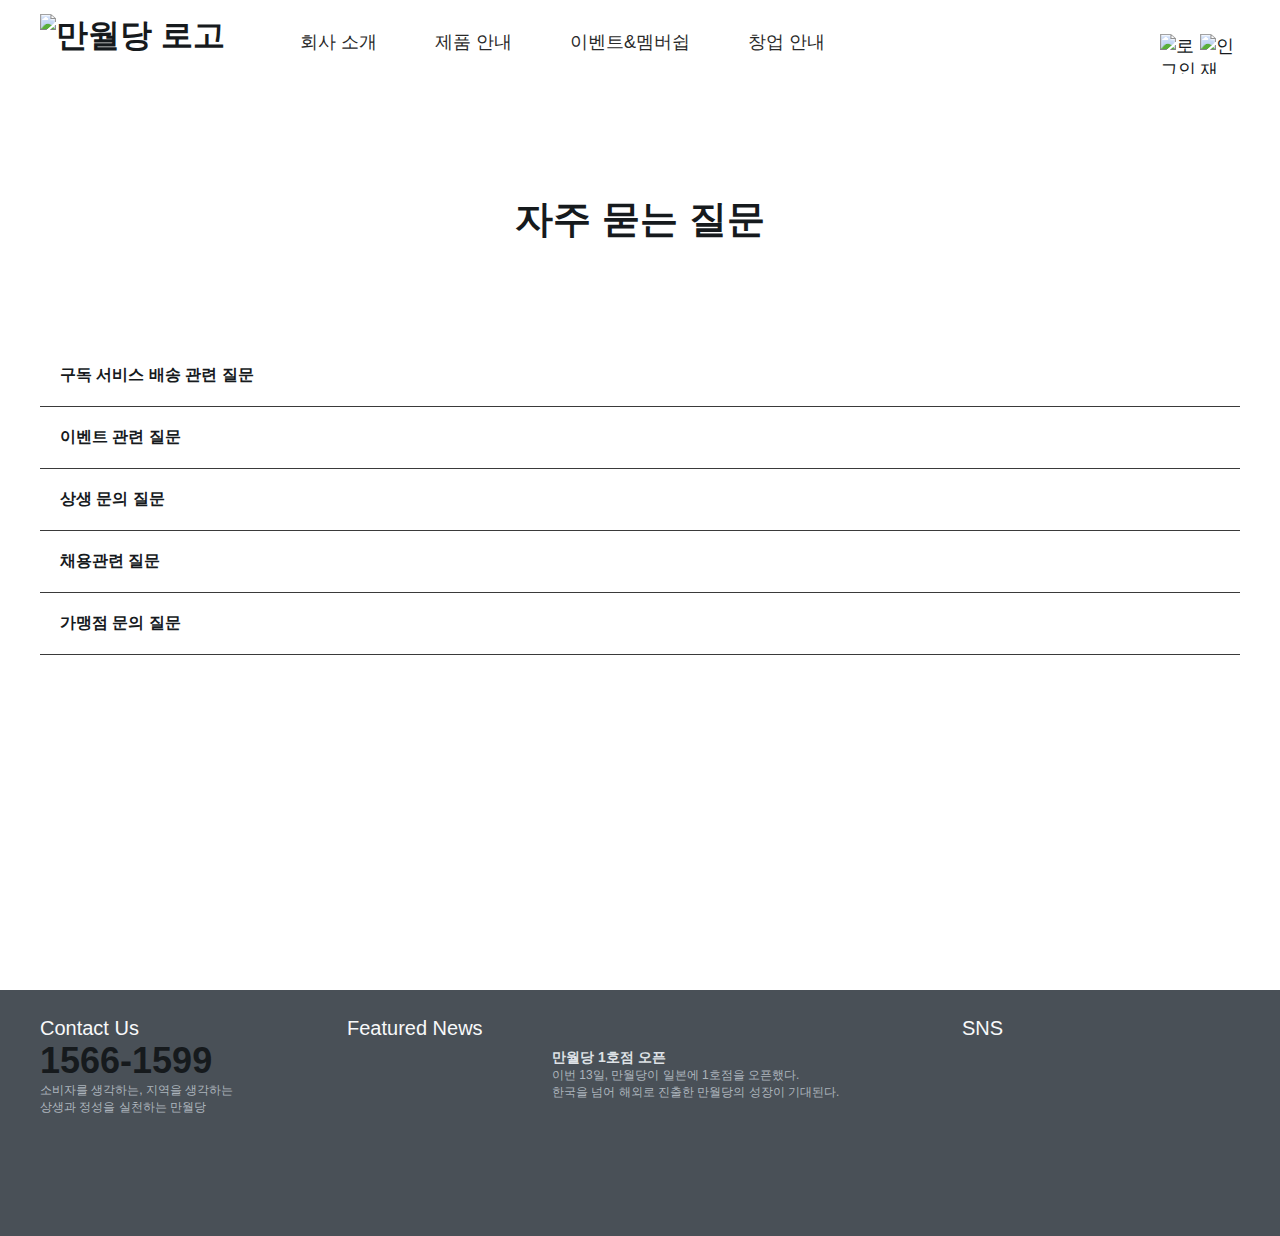
==== html/jungenjin_faq.html @ aa4dad84 "commit2" ====
<!DOCTYPE html>
<html lang="ko">
<head>
    <meta charset="UTF-8">
    <meta http-equiv="X-UA-Compatible" content="IE=edge">
    <meta name="viewport" content="width=device-width, initial-scale=1.0">
    <title>만월당</title>
    <link rel="stylesheet" href="../css/jungenjin_faq.css" />
    <link rel="shortcut ico" href="../resources/images/jungenjin/bread.ico" />
    <link rel="icon" href="../resources/images/jungenjin/bread.ico" />
    <script src="../javascript/jquery-3.3.1.min.js"></script>
    <script>
      $(document).ready(function(){
         $('#m_QA  a.m1').click(function () {
               //서브 메뉴(ul 요소)가 존재하는 a 요소(.m)를 click하면,
               var test = $(this).next().addBack();
               //    console.log(this); //a.m
               //    console.log(test); //0 : a.m, 1 : ul
               //find() : ul 요소의 하위 요소 중 .m, ul 요소를 선택합니다
               test.toggleClass('on').end();
               //    console.log(test.toggleClass('on').end()); //ul
               test.find('.m1, ul').removeClass('on').end();
               //    console.log(test.find('.m, ul').removeClass('on').end()); //0 : a.m.on , 1 : ul.on
               test.parent().siblings();
               //    console.log(test.parent().siblings()); // 0 : li , 1 : li
               test.find('.m1, ul').removeClass('on');
               //    console.log(test.find('.m, ul').removeClass('on')); // 0 : a.m , 1 : ul , 2 : a.m, 3 : ul, 4 : a.m , 5 : ul

               return false;
            });
      });

      $(document).ready(function(){
         $('#m_QA  ul li a.m2').click(function () {
               //서브 메뉴(ul 요소)가 존재하는 a 요소(.m)를 click하면,
               var test = $(this).next().addBack();
               //    console.log(this); //a.m
               //    console.log(test); //0 : a.m, 1 : ul
               //find() : ul 요소의 하위 요소 중 .m, ul 요소를 선택합니다
               test.toggleClass('on').end();
               //    console.log(test.toggleClass('on').end()); //ul
               test.find('ul, .m3').removeClass('on').end();
               //    console.log(test.find('.m, ul').removeClass('on').end()); //0 : a.m.on , 1 : ul.on
               test.parent().siblings();
               //    console.log(test.parent().siblings()); // 0 : li , 1 : li
               test.find('ul, .m3').removeClass('on');
               //    console.log(test.find('.m, ul').removeClass('on')); // 0 : a.m , 1 : ul , 2 : a.m, 3 : ul, 4 : a.m , 5 : ul

               return false;
            });
      });
    </script>
</head>
<body>
    <div class="wrap">
        <!-- header -->
        <header>
            <div class="container">
               <h1>
                  <a href="jungenjin.html"
                     ><img src="../resources/images/jungenjin/bread.ico" alt="만월당 로고"
                  /></a>
               </h1>
               <nav>
                  <ul>
                     <li><a href="#">회사 소개</a></li>
                     <li><a href="#">제품 안내</a></li>
                     <li><a href="#">이벤트&멤버쉽</a></li>
                     <li><a href="#">창업 안내</a></li>
                  </ul>
               </nav>
               <nav_r>
                  <ul>
                     <li>
                        <a href="#"
                           ><div class="nav_icon">
                              <img
                                 src="../resources/images/jungenjin/people.svg"
                                 alt="인재 채용" /></div
                        ></a>
                     </li>
                     <li>
                        <a href="#"
                           ><div class="nav_icon">
                              <img
                                 src="../resources/images/jungenjin/login.svg"
                                 alt="로그인" /></div
                        ></a>
                     </li>
                  </ul>
               </nav_r>
            </div>
         </header>
         <!-- section -->
         <section>
            <div class="container">
               <div class="QA_box">
                  <p class="title">자주 묻는 질문</p>
                  <ul id="m_QA">
                     <li><a href="#" class="m1">구독 서비스 배송 관련 질문</a>
                        <ul>
                           <li><a href="#" class="m2">Q 배송은 얼마나 걸리나요?</a>
                              <ul>
                                 <p><a href="#" class="m3">A 일주일 정도 걸립니다</a></p>
                              </ul>
                           </li>
                           <li><a href="#" class="m2">Q 누락이 된다면 어떻게 해야하나요?</a>
                              <ul>
                                 <p><a href="#" class="m3">A 고객센터로 문의 바랍니다.</a></p>
                              </ul>
                           </li>
                        </ul>
                     </li>
                     <li><a href="#" class="m1">이벤트 관련 질문</a>
                        <ul>
                           <li><a href="#" class="m2">Q 이벤트 당첨자는 언제 발표되나요?</a>
                              <ul>
                                 <p><a href="#" class="m3">A 일주일 정도 걸립니다</a></p>
                              </ul>
                           </li>
                           <li><a href="#" class="m2">Q 다음 이벤트는 언제인가요?</a>
                              <ul>
                                 <p><a href="#" class="m3">A 확정된 것은 없으나 만월당 SNS에 이주일 전부터 공지하고 있습니다.</a></p>
                              </ul>
                           </li>
                        </ul>
                     </li>
                     <li><a href="#" class="m1">상생 문의 질문</a>
                        <ul>
                           <li><a href="#" class="m2">Q 상생 문의 확정은 언제 알 수 있나요?</a>
                              <ul>
                                 <p><a href="#" class="m3">A 일주일 정도 걸립니다</a></p>
                              </ul>
                           </li>
                           <li><a href="#" class="m2">Q 제빵 관련 식재료만 상생 문의를 할 수 있나요?</a>
                              <ul>
                                 <p><a href="#" class="m3">A 어떤 방식으로든 협업이 가능하다면 문의 가능합니다.</a></p>
                              </ul>
                           </li>
                        </ul>
                     </li>
                     <li><a href="#" class="m1">채용관련 질문</a>
                        <ul>
                           <li><a href="#" class="m2">Q 합격자 발표는 언제 나오나요?</a>
                              <ul>
                                 <p><a href="#" class="m3">A 8월 22일 발표입니다.</a></p>
                              </ul>
                           </li>
                           <li><a href="#" class="m2">Q 제빵기사의 합격자 발표는 언제인가요?</a>
                              <ul>
                                 <p><a href="#" class="m3">A 8월 30일 발표입니다.</a></p>
                              </ul>
                           </li>
                        </ul>
                     </li>
                     <li><a href="#" class="m1">가맹점 문의 질문</a>
                        <ul>
                           <li><a href="#" class="m2">Q 가맹점 문의 확정은 언제 되나요?</a>
                              <ul>
                                 <p><a href="#" class="m3">A 서류 제출 후 한달 정도 소요됩니다.</a></p>
                              </ul>
                           </li>
                           <li><a href="#" class="m2">Q 직영점은 언제 확정이 되나요?</a>
                              <ul>
                                 <p><a href="#" class="m3">A 서류 제출 후 두달 정도 소요됩니다.</a></p>
                              </ul>
                           </li>
                        </ul>
                     </li>
                  </ul>
               </div>
            </div>
         </section>
          <!-- footer -->
          <footer>
            <div class="container">
                <div class="footer">
                    <div class="part_4box1">
                        <p class="text7">Contact Us</p>
                        <p class="text8">1566-1599</p>
                        <p class="text9">소비자를 생각하는, 지역을 생각하는 <br>
                        상생과 정성을 실천하는 만월당</p>
                    </div>
                    <div class="part_4box2">
                        <p class="text7">Featured News</p>
                        <div class="boximg5"></div>
                        <div class="text_box3">
                            <p class="text10">만월당 1호점 오픈</p>
                            <p class="text9">이번 13일, 만월당이 일본에 1호점을 오픈했다.<br>
                                한국을 넘어 해외로 진출한 만월당의 성장이 기대된다.</p>
                        </div>
                    </div>
                    <div class="part_4box3">
                        <p class="text7">SNS</p>
                        <div class="iconbox1"></div>
                        <div class="iconbox2"></div>
                        <div class="iconbox3"></div>
                    </div>
                </div>
        </footer>
    </div>
</body>
</html>
---- css/jungenjin_faq.css ----
@charset "utf-8";
/* 초기화 */
* {
   margin: 0;
   padding: 0;
}
a {
   text-decoration: none;
}
ul,
li,
ol {
   list-style: none;
}
/* common */
.container {
   margin: 0 auto;
   max-width: 1200px;
   overflow: hidden;
   font-family: 'Noto Sans KR', sans-serif;
}
/* header */
header {
   width: 100%;
   height: 80px;
   margin: 14px 0 0 0;
   box-sizing: border-box;
}
h1 img {
   width: 66px;
}
h1 {
   float: left;
   margin: 0 75px 0 0;
}
nav {
   float: left;
   overflow: hidden;
}
nav ul li {
   float: left;
   margin: 16px 58px 0 0;
   font-size: 18px;
   font-weight: 300;
}
nav ul li a {
   color: #292929;
}
nav_r {
   float: right;
   overflow: hidden;
}
nav_r ul li {
   float: right;
   margin: 20px 0 0 0;
   font-size: 18px;
   font-weight: 300;
}
nav_r ul li img {
   width: 24px;
   height: 24px;
   background-position: center;
   background-size: cover;
}
.nav_icon {
   float: right;
   width: 40px;
   height: 40px;
}
/* nav hover */
nav ul li a:hover {
   color: #ff7b00;
}
/* section */
.title {
   text-align: center;
   font-size: 38px;
   font-weight: bold;
   margin: 100px 0 100px 0;
   color: #161a1d;
}
.QA_box {
   width: 1200px;
   height: 696px;
}
li {
   list-style: none;
}
a {
   color: #161a1d;
   text-decoration: none;
}
#m_QA {
   position: absolute;
   width: 1200px;
   height: 320px;
}
#m_QA a {
   display: block;
   padding: 20px;
}
#m_QA a.m1 {
   border-bottom: 1px solid #3a3a3a;
}
#m_QA .m1 {
   font-weight: bold;
}

#m_QA .m1.on {
   color: #ff7b00;
}

#m_QA > li> ul > a.m3 {
   display: none;
   display: block;
   padding: 20px;
}
#m_QA ul a.m3 {
   background: #fce9cd;
}
#m_QA ul a {
   text-indent: 20px;
}
#m_QA li ul {
   display: none;

}
#m_QA li ul.on {
   display: block;
}

/* footer */
footer {
   clear: both;
   width: 100%;
   min-height: 246px;
   background-color: #495057;
   clear: both;
   margin: 100px 0 0 0;
}
.text7 {
   font-size: 20px;
   font-weight: 100;
   color: #f8f9fa;
}
.part_4box1 {
   float: left;
   width: 277px;
   height: 155px;
   margin: 27px 0 0 0;
}
.text8 {
   font-size: 36px;
   font-weight: 800;
   color: #161a1d;
}
.text9 {
   font-size: 12px;
   font-weight: 300;
   color: #adb5bd;
}
.part_4box2 {
   float: left;
   width: 585px;
   height: 155px;
   margin: 27px 0 0 30px;
}
.boximg5 {
   float: left;
   width: 175px;
   height: 114px;
   background-image: url(../resources/images/jungenjin/bakery3.jpg);
   background-position: center;
   margin: 9px 0 0 0;
}
.text_box3 {
   float: left;
   width: 380px;
   height: 114px;
   margin: 9px 0 0 30px;
}
.text10 {
   font-size: 14px;
   font-weight: bold;
   color: #dee2e6;
}
.part_4box3 {
   float: left;
   width: 277px;
   height: 155px;
   margin: 27px 0 0 30px;
}
.iconbox1 {
   float: left;
   width: 24px;
   height: 24px;
   background-image: url(../resources/images/jungenjin/youtube_icon.svg);
   background-position: center;
   background-size: cover;
   box-sizing: border-box;
   filter: invert(7%) sepia(7%) saturate(1352%) hue-rotate(163deg) brightness(95%) contrast(93%);
}
.iconbox2 {
   float: left;
   width: 24px;
   height: 24px;
   margin: 0 0 0 15px;
   background-image: url(../resources/images/jungenjin/twitter_icon.svg);
   background-position: center;
   background-size: cover;
   box-sizing: border-box;
   filter: invert(7%) sepia(7%) saturate(1352%) hue-rotate(163deg) brightness(95%) contrast(93%);
}
.iconbox3 {
   float: left;
   width: 24px;
   height: 24px;
   margin: 0 0 0 15px;
   background-image: url(../resources/images/jungenjin/instagram_icon.svg);
   background-position: center;
   background-size: cover;
   box-sizing: border-box;
   filter: invert(7%) sepia(7%) saturate(1352%) hue-rotate(163deg) brightness(95%) contrast(93%);
}
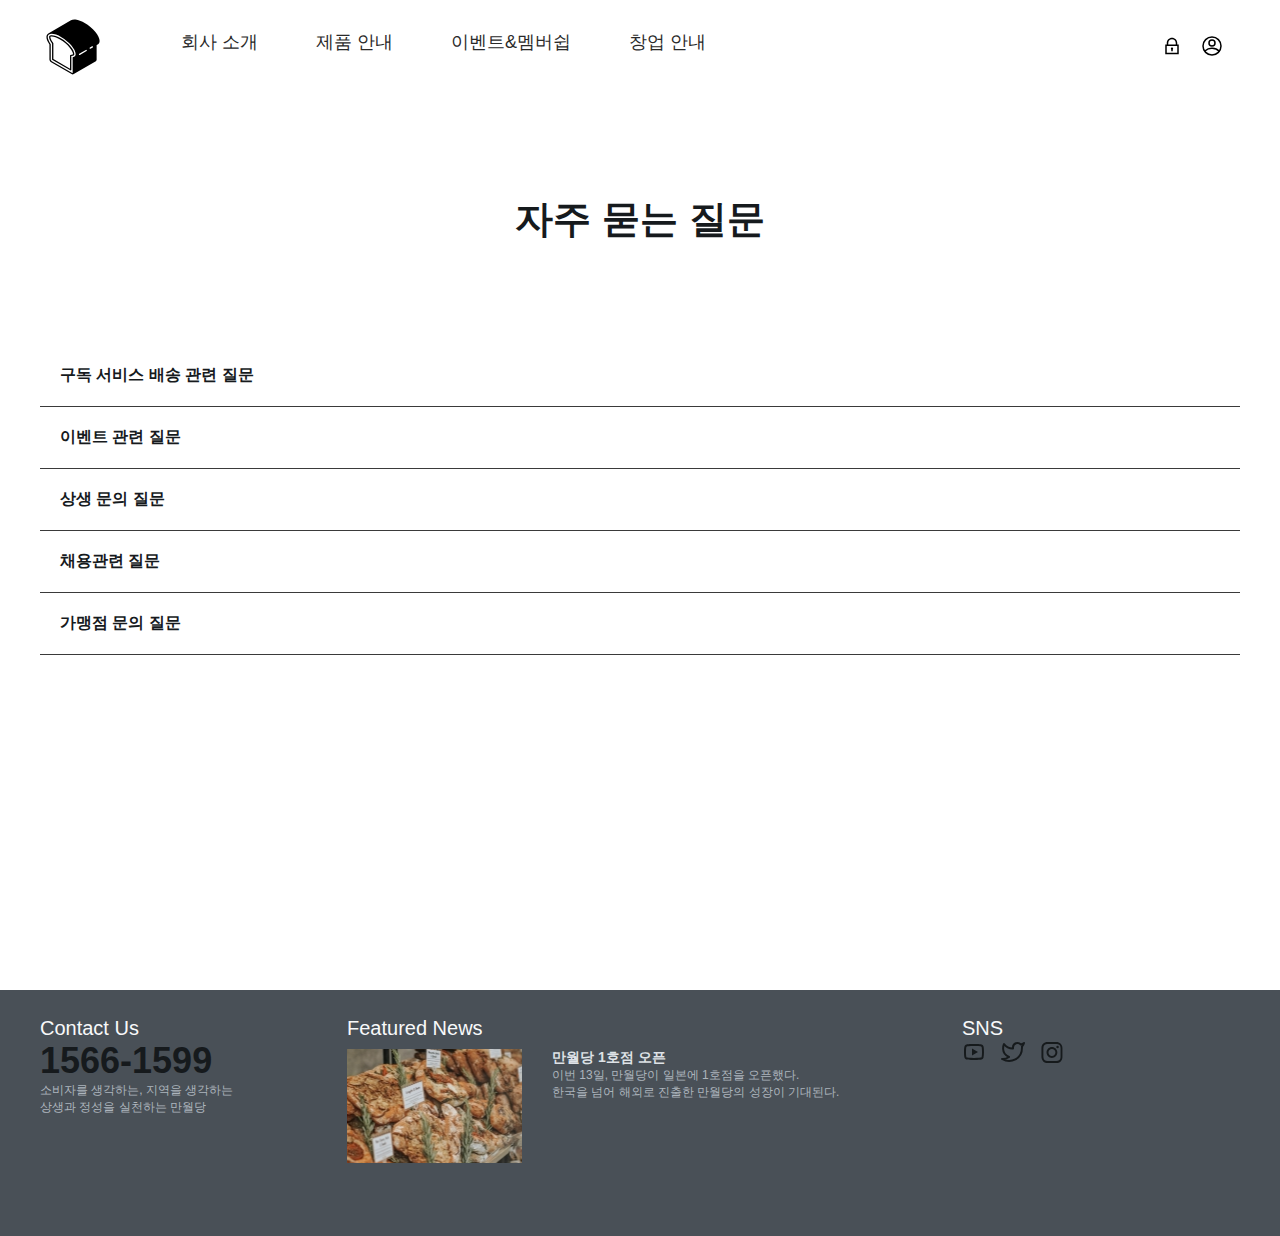
==== commit 78b7bfc0: "commit3" ====
--- a/html/jungenjin_faq.html
+++ b/html/jungenjin_faq.html
@@ -58,7 +58,7 @@
             <div class="container">
                <h1>
                   <a href="jungenjin.html"
-                     ><img src="../resources/images/jungenjin/bread.ico" alt="만월당 로고"
+                     ><img src="../resources/jungenjin/bread.svg" alt="만월당 로고"
                   /></a>
                </h1>
                <nav>
@@ -75,7 +75,7 @@
                         <a href="#"
                            ><div class="nav_icon">
                               <img
-                                 src="../resources/images/jungenjin/people.svg"
+                                 src="../resources/jungenjin/people.svg"
                                  alt="인재 채용" /></div
                         ></a>
                      </li>
@@ -83,7 +83,7 @@
                         <a href="#"
                            ><div class="nav_icon">
                               <img
-                                 src="../resources/images/jungenjin/login.svg"
+                                 src="../resources/jungenjin/login.svg"
                                  alt="로그인" /></div
                         ></a>
                      </li>
--- a/css/jungenjin_faq.css
+++ b/css/jungenjin_faq.css
@@ -169,7 +169,7 @@
    float: left;
    width: 175px;
    height: 114px;
-   background-image: url(../resources/images/jungenjin/bakery3.jpg);
+   background-image: url(../resources/jungenjin/bakery3.jpg);
    background-position: center;
    margin: 9px 0 0 0;
 }
@@ -194,7 +194,7 @@
    float: left;
    width: 24px;
    height: 24px;
-   background-image: url(../resources/images/jungenjin/youtube_icon.svg);
+   background-image: url(../resources/jungenjin/youtube_icon.svg);
    background-position: center;
    background-size: cover;
    box-sizing: border-box;
@@ -205,7 +205,7 @@
    width: 24px;
    height: 24px;
    margin: 0 0 0 15px;
-   background-image: url(../resources/images/jungenjin/twitter_icon.svg);
+   background-image: url(../resources/jungenjin/twitter_icon.svg);
    background-position: center;
    background-size: cover;
    box-sizing: border-box;
@@ -216,7 +216,7 @@
    width: 24px;
    height: 24px;
    margin: 0 0 0 15px;
-   background-image: url(../resources/images/jungenjin/instagram_icon.svg);
+   background-image: url(../resources/jungenjin/instagram_icon.svg);
    background-position: center;
    background-size: cover;
    box-sizing: border-box;
